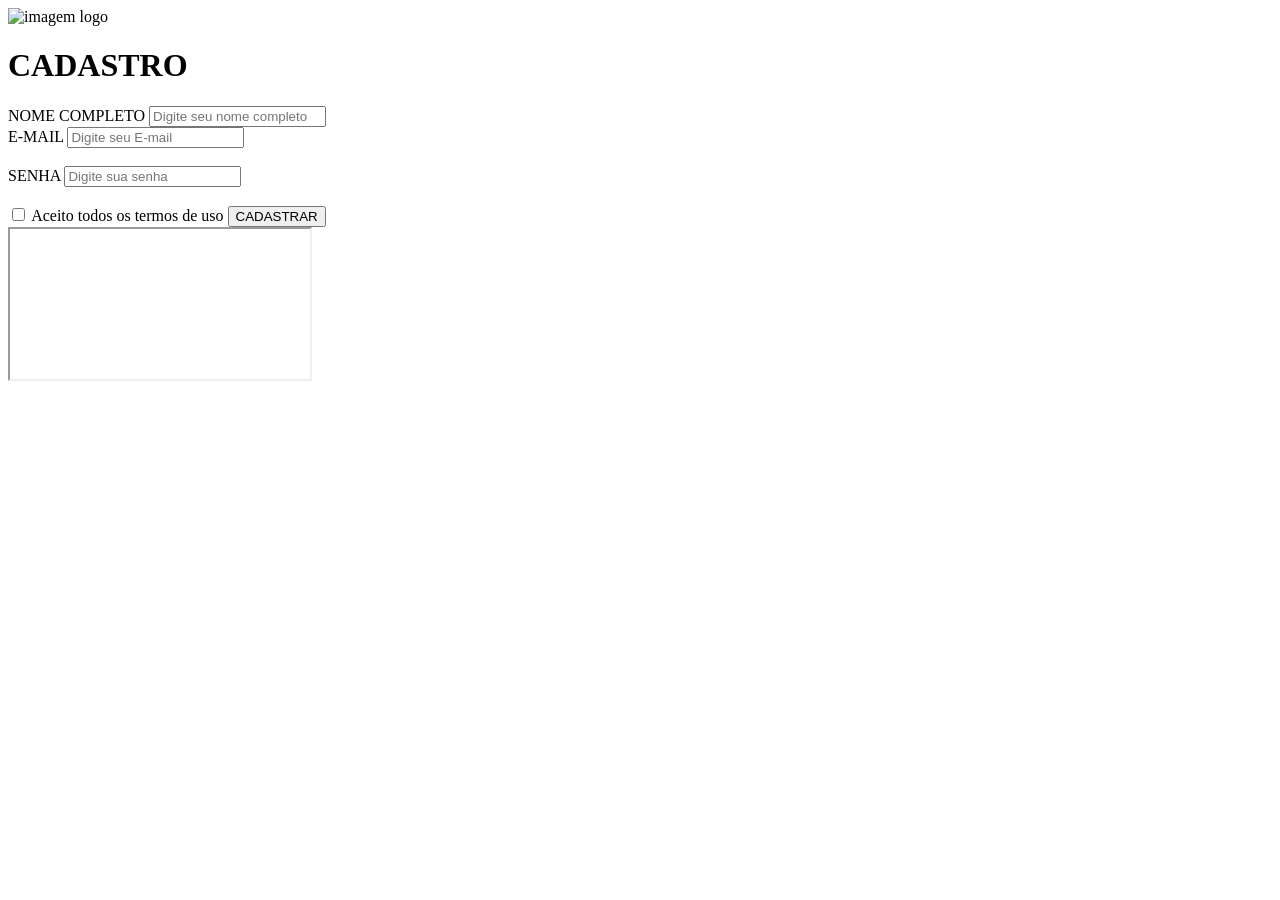
==== cadastro.html @ dff4523b "Adicionando Arquivos" ====
<!DOCTYPE html>
<html lang="pt-br">
<head>
    <meta charset="UTF-8">
    <meta http-equiv="X-UA-Compatible" content="IE=edge">
    <meta name="viewport" content="width=device-width, initial-scale=1.0">
    <title>CADASTRO SMART CONTROL</title>
</head>
<body>
    <img src="assets/images/download.png" alt="imagem logo">

    <h1>CADASTRO</h1>
    <form action="index.html" method="get">
        <label for="nome_completo">NOME COMPLETO</label>
        <input type="text" name="nome_completo" id="nome_completo" placeholder="Digite seu nome completo" required><br>

        <label for="e_mail">E-MAIL</label>
        <input type="email" name="e_mail" id="e_mail" placeholder="Digite seu E-mail" required><br><br>

        <label for="senha">SENHA</label>
        <input type="password" name="senha" id="senha" placeholder="Digite sua senha" minlength="8" required><br><br>

        <input type="checkbox" name="termos_de_uso" id="termos_de_uso">
        <label for="termos_de_uso">Aceito todos os termos de uso</label>

        <button type="submit">CADASTRAR</button>

    </form>
    <footer>
        <iframe src="https://www.google.com/maps/embed?pb=!1m18!1m12!1m3!1d3707.102854440699!2d-43.427614924521436!3d-21.">
    </footer>

</body>
</html>
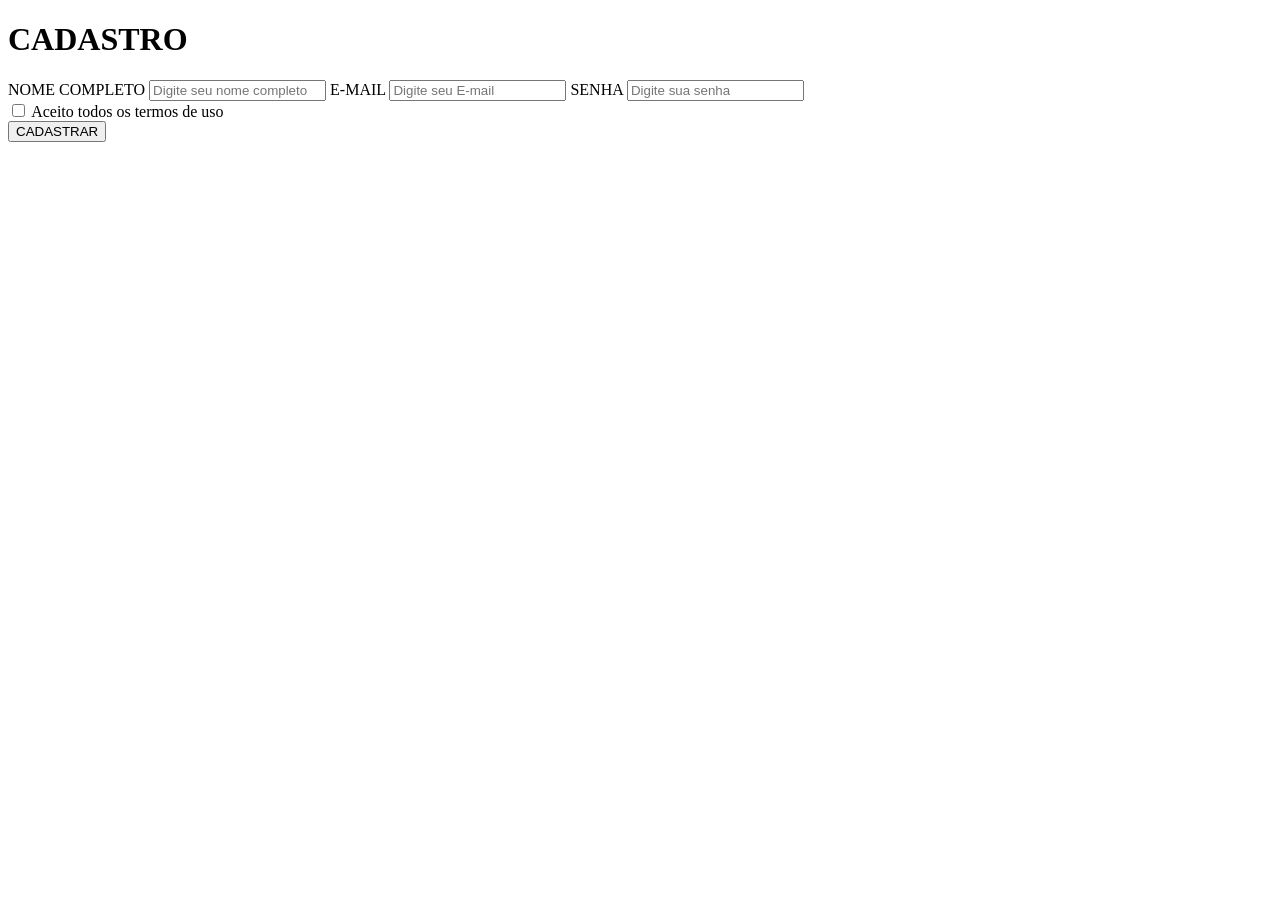
==== commit 61975c49: "sla" ====
--- a/cadastro.html
+++ b/cadastro.html
@@ -1,35 +1,89 @@
 <!DOCTYPE html>
 <html lang="pt-br">
+
 <head>
     <meta charset="UTF-8">
     <meta http-equiv="X-UA-Compatible" content="IE=edge">
     <meta name="viewport" content="width=device-width, initial-scale=1.0">
+
     <title>CADASTRO SMART CONTROL</title>
+
+    <!-- Arquivo CSS -->
+    <link rel="stylesheet" href="assets/css/cadastro.css">
 </head>
+
 <body>
-    <img src="assets/images/download.png" alt="imagem logo">
 
-    <h1>CADASTRO</h1>
-    <form action="index.html" method="get">
-        <label for="nome_completo">NOME COMPLETO</label>
-        <input type="text" name="nome_completo" id="nome_completo" placeholder="Digite seu nome completo" required><br>
+    <div class="container">
 
-        <label for="e_mail">E-MAIL</label>
-        <input type="email" name="e_mail" id="e_mail" placeholder="Digite seu E-mail" required><br><br>
+        <form action="index.html" method="get">
 
-        <label for="senha">SENHA</label>
-        <input type="password" name="senha" id="senha" placeholder="Digite sua senha" minlength="8" required><br><br>
+            <div class="card">
 
-        <input type="checkbox" name="termos_de_uso" id="termos_de_uso">
-        <label for="termos_de_uso">Aceito todos os termos de uso</label>
+                <h1>CADASTRO</h1>
 
-        <button type="submit">CADASTRAR</button>
+                <div class="input-group">
 
-    </form>
+                    <label for="nome_completo">NOME COMPLETO</label>
+                    <input
+                        type="text"
+                        name="nome_completo"
+                        id="nome_completo"
+                        placeholder="Digite seu nome completo"
+                        required
+                    >
+
+                    <label for="e_mail">E-MAIL</label>
+                    <input
+                        type="email"
+                        name="e_mail"
+                        id="e_mail"
+                        placeholder="Digite seu E-mail"
+                        required
+                    >
+
+                    <label for="senha">SENHA</label>
+                    <input
+                        type="password"
+                        name="senha"
+                        id="senha"
+                        placeholder="Digite sua senha"
+                        minlength="8"
+                        required
+                    >
+
+                </div>
+
+                <div class="termos">
+
+                    <input
+                        type="checkbox"
+                        name="termos_de_uso"
+                        id="termos_de_uso"
+                        required
+                    >
+
+                    <label for="termos_de_uso">
+                        Aceito todos os termos de uso
+                    </label>
+
+                </div>
+
+                <button type="submit">
+                    CADASTRAR
+                </button>
+
+            </div>
+
+        </form>
+
+    </div>
+
     <footer>
-        <iframe src="https://www.google.com/maps/embed?pb=!1m18!1m12!1m3!1d3707.102854440699!2d-43.427614924521436!3d-21.">
     </footer>
 
+    <script src="assets/js/main.js"></script>
+
 </body>
-</html>
 
+</html>
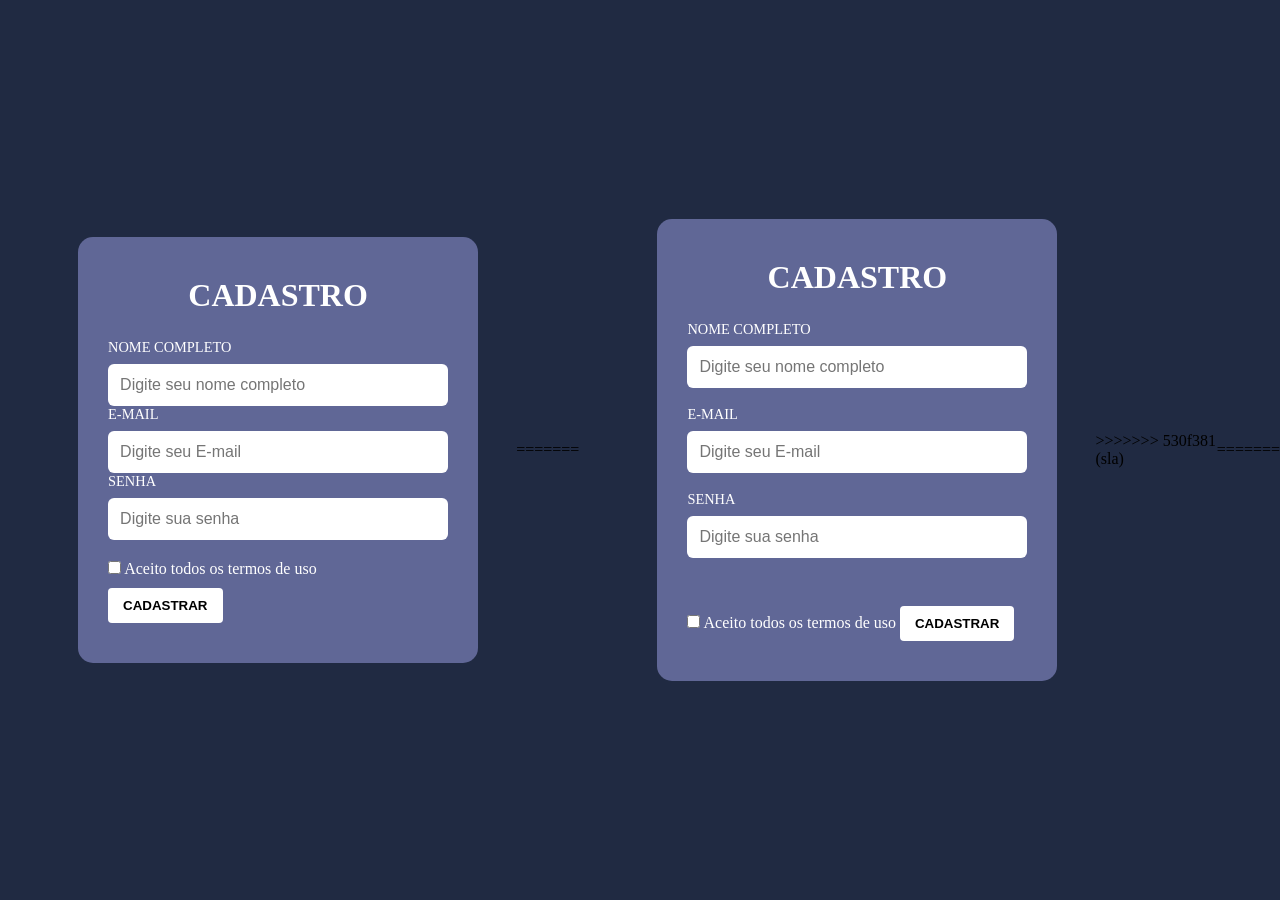
==== commit 22b21102: "sla" ====
--- a/cadastro.html
+++ b/cadastro.html
@@ -8,11 +8,9 @@
 
     <title>CADASTRO SMART CONTROL</title>
 
-    <!-- Arquivo CSS -->
     <link rel="stylesheet" href="assets/css/cadastro.css">
 </head>
 
-<body>
 
     <div class="container">
 
@@ -78,12 +76,52 @@
         </form>
 
     </div>
+=======
+    <!--<img src="assets/images/download.png" alt="imagem logo">-->
+    <div class="container">
+    
+        
+        <form action="index.html" method="get">
+            <div class="card">
+                <h1>CADASTRO</h1>
+                <div class="input-group">
+                    <label for="nome_completo">NOME COMPLETO</label>
+                    <input type="text" name= "nome_completo" id= "nome_completo" placeholder="Digite seu nome completo" required><br><br>
+                
+                    <label for="e_mail">E-MAIL</label>
+                    <input type="email" name= "e_mail" id= "e_mail" placeholder="Digite seu E-mail" required><br><br>
+
+                    <label for="senha">SENHA</label>
+                    <input type="password" name= "senha" id= "senha" placeholder="Digite sua senha" minlength="8" required><br><br>
+                </div>
+                <input type="checkbox" name="termos_de_uso" id="termos_de_uso">
+                <label for="termos_de_uso">Aceito todos os termos de uso</label>
+            
+
+                <button type="submit">CADASTRAR</button>
+            </div>
+        </form>
+
+    </div>
+        
+>>>>>>> 530f381 (sla)
 
     <footer>
+
     </footer>
 
     <script src="assets/js/main.js"></script>
 
 </body>
 
+=======
+        <!--<iframe src="https://www.google.com/maps/embed?pb=!1m18!1m12!1m3!1d3707.102854440699!2d-43.427614924521436!3d-21.69872999581662!2m3!1f0!2f0!3f0!3m2!1i1024!2i768!4f13.1!3m3!1m2!1s0x989f6720750ec1%3A0xd414ff506d8047b2!2sMax%20Pais%20e%20Filhos%20Atacado%20e%20Varejo%20-%20Nova%20Era!5e0!3m2!1spt-BR!2sbr!4v1785949812992!5m2!1spt-BR!2sbr" width="600" height="450" style="border:0;" allowfullscreen="" loading="lazy" referrerpolicy="strict-origin-when-cross-origin"></iframe>-->
+    </footer>
+
+
+
+
+        
+    <script src="assets/js/main.js"></script>  
+</body>
 </html>
--- a/assets/css/cadastro.css
+++ b/assets/css/cadastro.css
@@ -0,0 +1,115 @@
+* {
+    margin:0;
+    padding:0;
+    box-sizing: border-box;
+    
+}
+
+body{
+    background-color: #202A42;
+    display: flex;
+    justify-content: center;
+    align-items: center;
+    min-height: 100vh;
+    
+}
+
+.container{
+    display: flex;
+    width: 50%;
+    max-width: 1100px;
+    align-items: center;
+    padding: 20px;
+    justify-content: center;
+}
+
+.card {
+    background-color: #606796;
+    max-width: 400px;
+    padding: 40px 30px;
+    border-radius: 15px;
+    color: white;
+    margin-left: 40px;
+    width: 400px;
+    
+
+}
+.card h1 {
+    text-align: center;
+    font-size: 2rem;
+    margin-bottom: 25px;
+
+}
+
+.input-group {
+    margin-bottom: 20px;
+
+}
+
+.input-group label {
+    display: block;
+    margin-bottom: 8px;
+    font-size: 0.9rem;
+
+}
+
+.input-group input {
+    width: 100%;
+    padding: 12px;
+    border: none;
+    border-radius: 6px;
+    font-size: 1rem;
+}
+.logo {
+    flex: 1;
+    display: flex;
+    flex-direction: column;
+    justify-content: center;
+    align-items: center;
+    padding-right: 40px;
+    border-right: 1px solid rgb(255, 255, 255);
+    height: 300px;
+
+}
+
+.logo img{
+    max-width: 300px;
+    height: auto;
+}
+
+button[type="submit"] {
+    width: auto;
+    padding: 10px 15px;
+    background-color: white;
+    color: black;
+    border: none;
+    border-radius: 4px;
+    font-weight: bold;
+    cursor: pointer;
+    margin-top: 10px;
+}
+
+.rodape_login {
+    margin-top: 20px;
+    display: flex;
+    flex-direction: column;
+    gap: 8px;
+
+}
+
+.rodape_login a {
+    color: #38bdf8;
+    text-decoration: none;
+    font-size: 0.85rem;
+}
+
+.rodape_login a:hover {
+    text-decoration: underline;
+}
+
+@media (max-width: 768px) {
+    .card {
+        display: flex;
+        flex-wrap: wrap;
+    }
+}
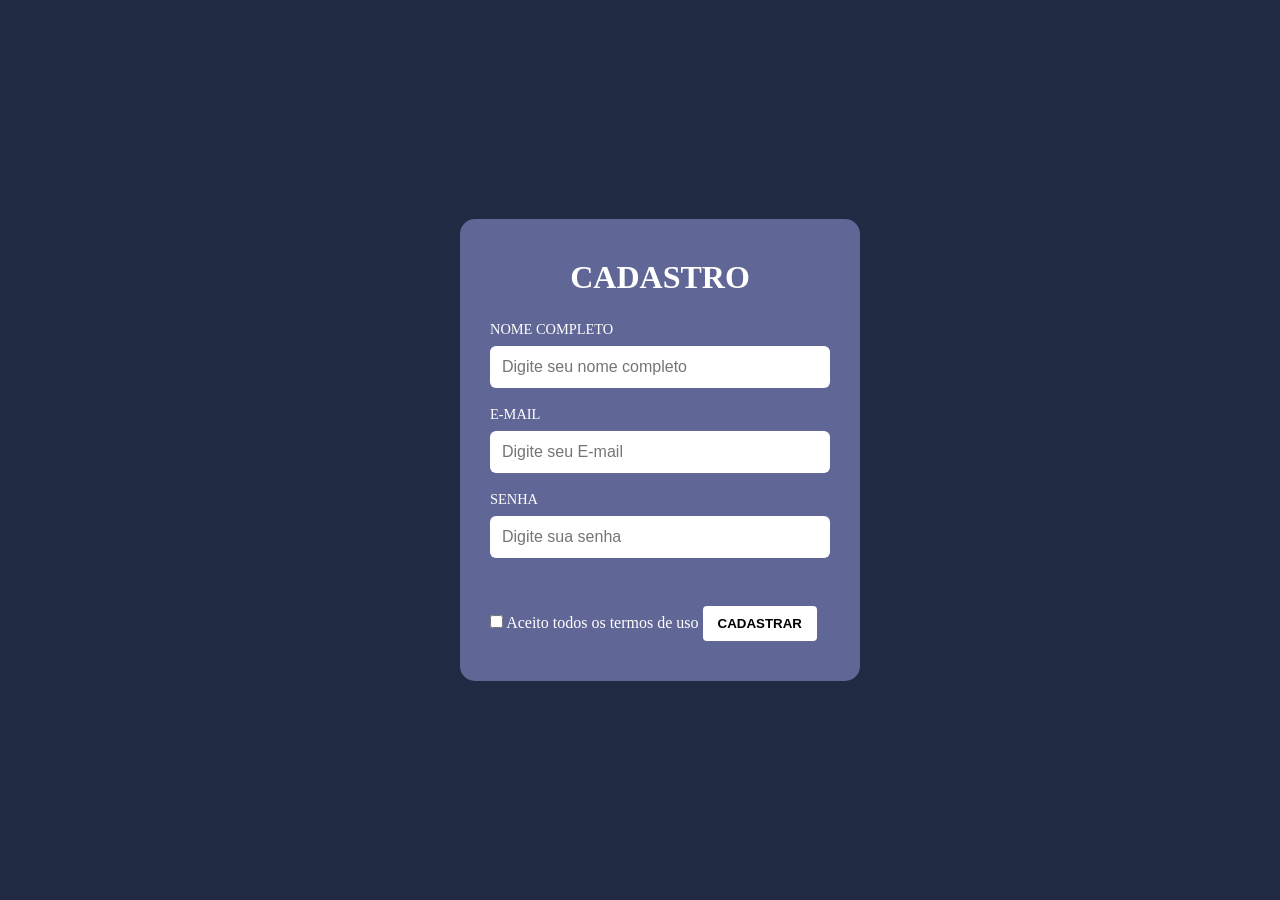
==== commit 5fe79312: "sla" ====
--- a/cadastro.html
+++ b/cadastro.html
@@ -1,82 +1,14 @@
 <!DOCTYPE html>
 <html lang="pt-br">
-
 <head>
     <meta charset="UTF-8">
     <meta http-equiv="X-UA-Compatible" content="IE=edge">
     <meta name="viewport" content="width=device-width, initial-scale=1.0">
-
     <title>CADASTRO SMART CONTROL</title>
-
     <link rel="stylesheet" href="assets/css/cadastro.css">
 </head>
+<body>
 
-
-    <div class="container">
-
-        <form action="index.html" method="get">
-
-            <div class="card">
-
-                <h1>CADASTRO</h1>
-
-                <div class="input-group">
-
-                    <label for="nome_completo">NOME COMPLETO</label>
-                    <input
-                        type="text"
-                        name="nome_completo"
-                        id="nome_completo"
-                        placeholder="Digite seu nome completo"
-                        required
-                    >
-
-                    <label for="e_mail">E-MAIL</label>
-                    <input
-                        type="email"
-                        name="e_mail"
-                        id="e_mail"
-                        placeholder="Digite seu E-mail"
-                        required
-                    >
-
-                    <label for="senha">SENHA</label>
-                    <input
-                        type="password"
-                        name="senha"
-                        id="senha"
-                        placeholder="Digite sua senha"
-                        minlength="8"
-                        required
-                    >
-
-                </div>
-
-                <div class="termos">
-
-                    <input
-                        type="checkbox"
-                        name="termos_de_uso"
-                        id="termos_de_uso"
-                        required
-                    >
-
-                    <label for="termos_de_uso">
-                        Aceito todos os termos de uso
-                    </label>
-
-                </div>
-
-                <button type="submit">
-                    CADASTRAR
-                </button>
-
-            </div>
-
-        </form>
-
-    </div>
-=======
     <!--<img src="assets/images/download.png" alt="imagem logo">-->
     <div class="container">
     
@@ -104,17 +36,9 @@
 
     </div>
         
->>>>>>> 530f381 (sla)
 
+    </form>
     <footer>
-
-    </footer>
-
-    <script src="assets/js/main.js"></script>
-
-</body>
-
-=======
         <!--<iframe src="https://www.google.com/maps/embed?pb=!1m18!1m12!1m3!1d3707.102854440699!2d-43.427614924521436!3d-21.69872999581662!2m3!1f0!2f0!3f0!3m2!1i1024!2i768!4f13.1!3m3!1m2!1s0x989f6720750ec1%3A0xd414ff506d8047b2!2sMax%20Pais%20e%20Filhos%20Atacado%20e%20Varejo%20-%20Nova%20Era!5e0!3m2!1spt-BR!2sbr!4v1785949812992!5m2!1spt-BR!2sbr" width="600" height="450" style="border:0;" allowfullscreen="" loading="lazy" referrerpolicy="strict-origin-when-cross-origin"></iframe>-->
     </footer>
 
